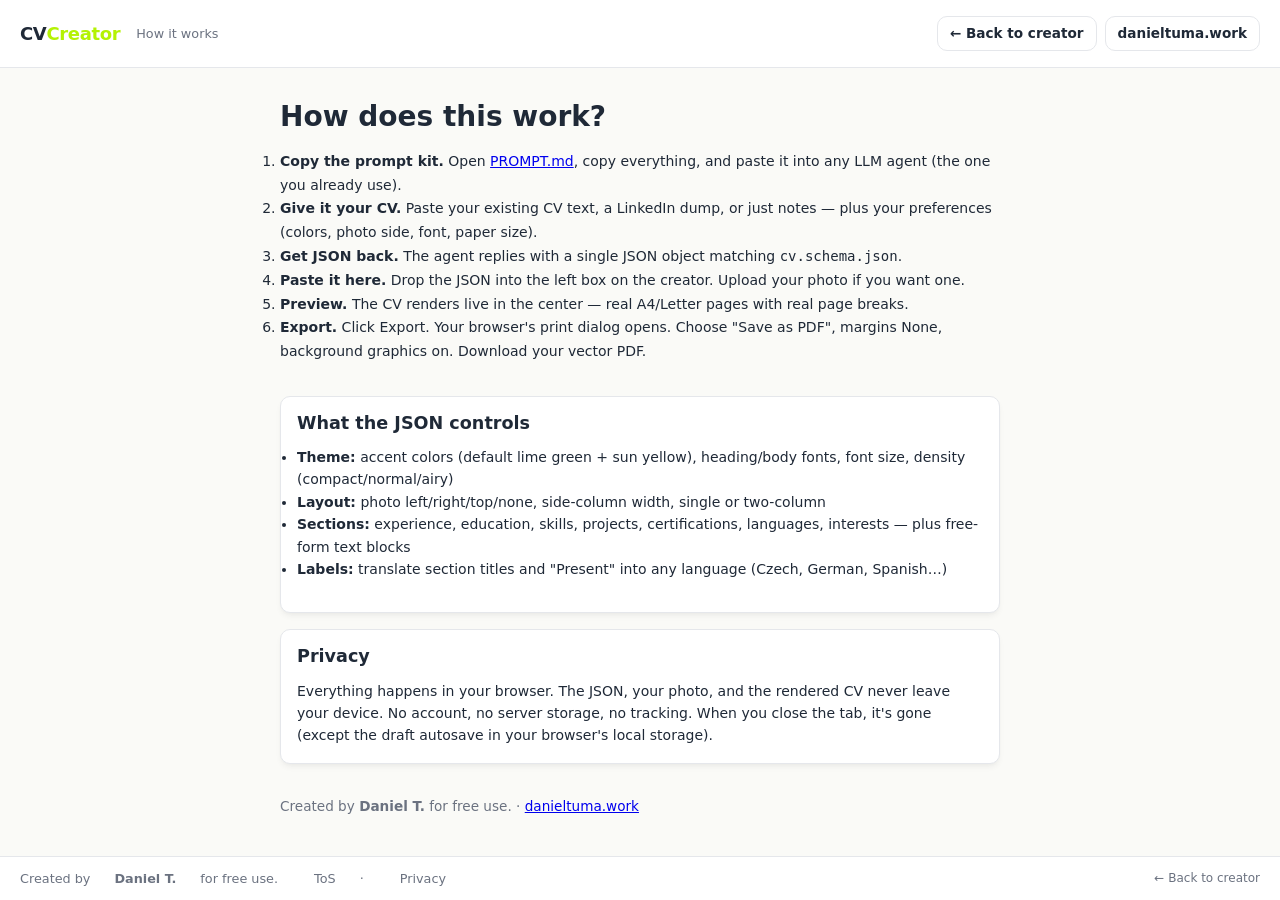
==== public/how.html @ b2170eaf "Initial commit: CV Creator static app - cv.schema.json + PROMPT.md (agent prompt kit) - 3 example CV" ====
<!DOCTYPE html>
<html lang="en">
<head>
  <meta charset="UTF-8">
  <meta name="viewport" content="width=device-width, initial-scale=1.0">
  <title>How does this work? — CV Creator</title>
  <link rel="stylesheet" href="css/base.css">
  <link rel="stylesheet" href="css/ui.css">
</head>
<body>

<div class="app">
  <header class="app-header">
    <div class="header-left">
      <div class="app-brand">CV<span class="accent">Creator</span></div>
      <div class="app-desc">How it works</div>
    </div>
    <div class="header-right">
      <a href="index.html" class="btn btn-ghost btn-sm">← Back to creator</a>
      <a href="https://danieltuma.work" class="btn btn-ghost btn-sm" target="_blank" rel="noopener">danieltuma.work</a>
    </div>
  </header>

  <div class="app-main" style="padding: 2rem;">
    <div style="max-width:720px;margin:0 auto;">
      <h1 style="font-family:var(--cv-font-heading);font-size:1.75rem;margin-bottom:1rem;color:var(--cv-text);">How does this work?</h1>

      <ol style="line-height:1.7;color:var(--app-text);margin-bottom:2rem;">
        <li><strong>Copy the prompt kit.</strong> Open <a href="PROMPT.md" target="_blank">PROMPT.md</a>, copy everything, and paste it into any LLM agent (the one you already use).</li>
        <li><strong>Give it your CV.</strong> Paste your existing CV text, a LinkedIn dump, or just notes — plus your preferences (colors, photo side, font, paper size).</li>
        <li><strong>Get JSON back.</strong> The agent replies with a single JSON object matching <code>cv.schema.json</code>.</li>
        <li><strong>Paste it here.</strong> Drop the JSON into the left box on the creator. Upload your photo if you want one.</li>
        <li><strong>Preview.</strong> The CV renders live in the center — real A4/Letter pages with real page breaks.</li>
        <li><strong>Export.</strong> Click Export. Your browser's print dialog opens. Choose "Save as PDF", margins None, background graphics on. Download your vector PDF.</li>
      </ol>

      <div class="card">
        <h2 style="font-family:var(--cv-font-heading);font-size:1.1rem;margin-bottom:0.75rem;color:var(--cv-text);">What the JSON controls</h2>
        <ul style="line-height:1.6;color:var(--app-text);margin-bottom:1rem;">
          <li><strong>Theme:</strong> accent colors (default lime green + sun yellow), heading/body fonts, font size, density (compact/normal/airy)</li>
          <li><strong>Layout:</strong> photo left/right/top/none, side-column width, single or two-column</li>
          <li><strong>Sections:</strong> experience, education, skills, projects, certifications, languages, interests — plus free-form text blocks</li>
          <li><strong>Labels:</strong> translate section titles and "Present" into any language (Czech, German, Spanish…)</li>
        </ul>
      </div>

      <div class="card">
        <h2 style="font-family:var(--cv-font-heading);font-size:1.1rem;margin-bottom:0.75rem;color:var(--cv-text);">Privacy</h2>
        <p style="color:var(--app-text);line-height:1.6;">Everything happens in your browser. The JSON, your photo, and the rendered CV never leave your device. No account, no server storage, no tracking. When you close the tab, it's gone (except the draft autosave in your browser's local storage).</p>
      </div>

      <p style="margin-top:2rem;color:var(--app-muted);font-size:0.85rem;">
        Created by <strong>Daniel T.</strong> for free use. · <a href="https://danieltuma.work" target="_blank" rel="noopener">danieltuma.work</a>
      </p>
    </div>
  </div>

  <footer class="app-footer">
    <div class="footer-left">
      Created by <strong>Daniel T.</strong> for free use.
      <a href="tos.html">ToS</a> · <a href="privacy.html">Privacy</a>
    </div>
    <div class="footer-credit">
      <a href="index.html" style="color:var(--app-muted);text-decoration:none;">← Back to creator</a>
    </div>
  </footer>
</div>

</body>
</html>
---- public/css/base.css ----
/* ==========================================================================
   CV Creator — base.css
   Design system variables, reset, fonts, utilities
   ========================================================================== */

/* --- CSS custom properties (theme defaults, overridden by JS) --- */
:root {
  --cv-paper: A4;
  --cv-accent: #B4F204;
  --cv-accent2: #FFD60A;
  --cv-text: #1F2937;
  --cv-muted: #6B7280;
  --cv-panel: #FFFFFF;
  --cv-rule: #E5E7EB;
  --cv-page: #FAFAF7;
  --cv-font-heading: 'Inter', system-ui, sans-serif;
  --cv-font-body: 'Inter', system-ui, sans-serif;
  --cv-heading-weight: 600;
  --cv-font-size: 10.2pt;
  --cv-density: normal;
  --cv-photo: left;
  --cv-columns: 30;
  --cv-side-style: panel;
  --cv-section-style: rule;
  --cv-skills: bar;
  --cv-photo-shape: circle;
  --cv-page-numbers: true;

  --app-bg: #FAFAF7;
  --app-surface: #FFFFFF;
  --app-border: #E5E7EB;
  --app-text: #1F2937;
  --app-muted: #6B7280;
  --app-shadow: 0 4px 6px -1px rgb(0 0 0 / 0.05), 0 2px 4px -2px rgb(0 0 0 / 0.03);
  --radius-sm: 6px;
  --radius-md: 10px;
  --radius-lg: 16px;
}

* { box-sizing: border-box; margin: 0; padding: 0; }

html { height: 100%; }
body {
  height: 100%;
  font-family: var(--cv-font-body);
  font-size: 14px;
  color: var(--app-text);
  background: var(--app-bg);
  line-height: 1.5;
  -webkit-font-smoothing: antialiased;
}

/* --- Font loading --- */
@font-face {
  font-family: 'Inter';
  src: url('../fonts/Inter-Regular.woff2') format('woff2');
  font-weight: 400;
  font-style: normal;
  font-display: swap;
}
@font-face {
  font-family: 'Inter';
  src: url('../fonts/Inter-Medium.woff2') format('woff2');
  font-weight: 500;
  font-style: normal;
  font-display: swap;
}
@font-face {
  font-family: 'Inter';
  src: url('../fonts/Inter-SemiBold.woff2') format('woff2');
  font-weight: 600;
  font-style: normal;
  font-display: swap;
}
@font-face {
  font-family: 'Inter';
  src: url('../fonts/Inter-Bold.woff2') format('woff2');
  font-weight: 700;
  font-style: normal;
  font-display: swap;
}

/* Fallback to Google Fonts if local files missing */
@import url('https://fonts.googleapis.com/css2?family=Inter:wght@400;500;600;700&family=Fraunces:opsz,wght@9..144,400;9..144,600;9..144,700&family=EB+Garamond:ital,wght@0,400;0,700;1,400&family=JetBrains+Mono:wght@400;500&family=Space+Grotesk:wght@400;600&family=Source+Serif+Pro:wght@400;600;700&display=swap');

/* --- Layout shell --- */
.app {
  display: flex;
  flex-direction: column;
  height: 100vh;
  overflow: hidden;
}

.app-header {
  background: var(--app-surface);
  border-bottom: 1px solid var(--app-border);
  padding: 1rem 1.25rem;
  display: flex;
  align-items: center;
  justify-content: space-between;
  gap: 1rem;
  flex-shrink: 0;
}

.app-main {
  flex: 1;
  overflow: hidden;
  display: flex;
}

.app-sidebar {
  width: 380px;
  background: var(--app-surface);
  border-right: 1px solid var(--app-border);
  overflow-y: auto;
  padding: 1.25rem;
  flex-shrink: 0;
}

.app-preview {
  flex: 1;
  background: #FFFFFF;
  overflow: auto;
  position: relative;
  padding: 1rem;
}

.app-footer {
  background: var(--app-surface);
  border-top: 1px solid var(--app-border);
  padding: 0.75rem 1.25rem;
  font-size: 0.85rem;
  color: var(--app-muted);
  display: flex;
  flex-wrap: wrap;
  gap: 1rem;
  justify-content: space-between;
  align-items: center;
  flex-shrink: 0;
}

/* --- Typography --- */
h1, h2, h3, h4 {
  font-family: var(--cv-font-heading);
  font-weight: var(--cv-heading-weight);
  color: var(--cv-text);
  line-height: 1.2;
}

.app-brand { font-size: 1.125rem; font-weight: 700; letter-spacing: -0.02em; }
.app-brand .accent { color: var(--cv-accent); }

.section-title {
  font-size: 0.875rem;
  font-weight: 600;
  text-transform: uppercase;
  letter-spacing: 0.08em;
  color: var(--app-muted);
  margin-bottom: 0.75rem;
}

/* --- Buttons --- */
.btn {
  display: inline-flex;
  align-items: center;
  justify-content: center;
  gap: 0.5rem;
  padding: 0.625rem 1rem;
  font-size: 0.9rem;
  font-weight: 600;
  border: none;
  border-radius: var(--radius-md);
  cursor: pointer;
  transition: all 0.2s ease;
  text-decoration: none;
}

.btn-primary {
  background: linear-gradient(135deg, var(--cv-accent), var(--cv-accent2));
  color: #141414;
  box-shadow: 0 4px 14px 0 rgb(180 242 4 / 0.35);
}
.btn-primary:hover {
  transform: translateY(-1px);
  box-shadow: 0 6px 20px 0 rgb(180 242 4 / 0.45);
}
.btn-primary:active { transform: translateY(0); }

.btn-ghost {
  background: transparent;
  color: var(--app-text);
  border: 1px solid var(--app-border);
}
.btn-ghost:hover { background: #F3F4F6; }

.btn-sm { padding: 0.4rem 0.75rem; font-size: 0.85rem; }

/* --- Form controls --- */
label { font-size: 0.85rem; font-weight: 600; color: var(--app-muted); display: block; margin-bottom: 0.4rem; }
input, select, textarea {
  width: 100%;
  padding: 0.55rem 0.75rem;
  font-size: 0.9rem;
  border: 1px solid var(--app-border);
  border-radius: var(--radius-sm);
  background: #FFFFFF;
  color: var(--app-text);
  font-family: inherit;
}
input:focus, select:focus, textarea:focus {
  outline: none;
  border-color: var(--cv-accent);
  ring-color: var(--cv-accent);
}
textarea { resize: vertical; min-height: 120px; font-family: ui-monospace, SFMono-Regular, Menlo, monospace; }

.form-row { display: grid; gap: 0.75rem; grid-template-columns: 1fr; }
@media (min-width: 640px) { .form-row { grid-template-columns: 1fr 1fr; } }

.field-group { margin-bottom: 0.875rem; }
.field-group.full { grid-column: 1 / -1; }

/* --- Badge / status --- */
.badge {
  display: inline-flex;
  align-items: center;
  padding: 0.15rem 0.5rem;
  font-size: 0.75rem;
  font-weight: 600;
  border-radius: 999px;
  background: #F3F4F6;
  color: var(--app-muted);
}
.badge.ok { background: #DCFCE7; color: #15803d; }
.badge.bad { background: #FEE2E2; color: #B91C1C; }

/* --- Card --- */
.card {
  background: var(--app-surface);
  border: 1px solid var(--app-border);
  border-radius: var(--radius-md);
  padding: 1rem;
  margin-bottom: 1rem;
  box-shadow: var(--app-shadow);
}

/* --- Link list --- */
.link-list { list-style: none; display: flex; flex-wrap: wrap; gap: 0.5rem; }
.link-list a {
  font-size: 0.85rem;
  color: var(--app-muted);
  text-decoration: none;
  padding: 0.25rem 0.5rem;
  border-radius: var(--radius-sm);
}
.link-list a:hover { color: var(--cv-accent); background: #F3F4F6; }

/* --- Hidden --- */
.hidden { display: none !important; }

/* --- Animations --- */
@keyframes confetti-burst {
  0% { transform: translateY(0) scale(1); opacity: 1; }
  100% { transform: translateY(120vh) rotate(720deg) scale(0); opacity: 0; }
}

.confetti-piece {
  position: absolute;
  width: 8px; height: 8px;
  pointer-events: none;
  z-index: 9999;
  animation: confetti-burst 1.2s ease-out forwards;
}

/* --- Responsive --- */
@media (max-width: 900px) {
  .app-main { flex-direction: column; }
  .app-sidebar { width: 100%; max-height: 45vh; border-right: none; border-bottom: 1px solid var(--app-border); }
}
---- public/css/ui.css ----
/* ==========================================================================
   CV Creator — ui.css
   App shell components: header, paste box, drop zone, preview controls, footer
   ========================================================================== */

.app-header {
  display: flex;
  align-items: center;
  justify-content: space-between;
  gap: 1rem;
  padding: 1rem 1.25rem;
  background: var(--app-surface);
  border-bottom: 1px solid var(--app-border);
  flex-wrap: wrap;
}

.header-left { display: flex; align-items: center; gap: 1rem; flex: 1; min-width: 200px; }
.header-center { display: flex; align-items: center; gap: 0.75rem; flex: 1; min-width: 200px; }
.header-right { display: flex; align-items: center; gap: 0.5rem; flex-shrink: 0; }

.app-brand { font-size: 1.125rem; font-weight: 700; letter-spacing: -0.02em; }
.app-brand .accent { color: var(--cv-accent); }

.app-desc { font-size: 0.8rem; color: var(--app-muted); }

.theme-toggle {
  background: #F3F4F6;
  border: 1px solid var(--app-border);
  color: var(--app-text);
  padding: 0.5rem 0.75rem;
  border-radius: var(--radius-md);
  font-size: 0.9rem;
  cursor: pointer;
  display: flex;
  align-items: center;
  gap: 0.5rem;
}
.theme-toggle:hover { background: #E5E7EB; }

.app-sidebar {
  width: 380px;
  background: var(--app-surface);
  border-right: 1px solid var(--app-border);
  overflow-y: auto;
  padding: 1.25rem;
  display: flex;
  flex-direction: column;
  gap: 1rem;
}

.app-preview {
  flex: 1;
  background: #FFFFFF;
  overflow: auto;
  position: relative;
}

.preview-wrap {
  padding: 1.5rem;
  min-height: 100%;
  display: flex;
  flex-direction: column;
  align-items: center;
}

.preview-canvas {
  background: var(--cv-page);
  border: 1px solid var(--app-border);
  box-shadow: var(--app-shadow);
  border-radius: var(--radius-lg);
  overflow: hidden;
  max-width: 100%;
}

.preview-zoom {
  margin-top: 0.75rem;
  font-size: 0.85rem;
  color: var(--app-muted);
  display: flex;
  align-items: center;
  gap: 0.5rem;
}
.preview-zoom input { width: 100px; }

/* JSON editor */
.json-editor {
  background: #0F172A;
  border: 1px solid #1E293B;
  border-radius: var(--radius-md);
  overflow: hidden;
  margin-bottom: 0.5rem;
}
.json-editor textarea {
  width: 100%;
  height: 320px;
  background: #0F172A;
  color: #22D3EE;
  border: none;
  padding: 0.875rem;
  font-family: 'JetBrains Mono', ui-monospace, SFMono-Regular, Menlo, monospace;
  font-size: 0.85rem;
  line-height: 1.5;
  resize: vertical;
}
.json-editor textarea:focus { outline: none; }

.editor-actions { display: flex; gap: 0.5rem; margin-bottom: 0.5rem; }

.validation { margin-top: 0.25rem; font-size: 0.8rem; min-height: 1.2em; }
.validation.ok { color: #15803d; }
.validation.bad { color: #DC2626; }

/* Drop zone */
.drop-zone {
  border: 2px dashed var(--app-border);
  border-radius: var(--radius-md);
  padding: 1.5rem;
  text-align: center;
  background: #F9FAFB;
  cursor: pointer;
  transition: all 0.2s ease;
}
.drop-zone:hover { border-color: var(--cv-accent); background: #F0FDF4; }
.drop-zone.drag-over { border-color: var(--cv-accent); background: #DCFCE7; transform: scale(1.02); }
.drop-zone p { font-size: 0.85rem; color: var(--app-muted); margin-bottom: 0.5rem; }
.drop-zone small { font-size: 0.75rem; color: var(--app-muted); }

.asset-list { margin-top: 0.5rem; }
.asset-item {
  display: flex;
  align-items: center;
  gap: 0.5rem;
  padding: 0.5rem;
  background: #F3F4F6;
  border-radius: var(--radius-sm);
  font-size: 0.85rem;
  margin-bottom: 0.4rem;
}
.asset-item img { width: 28px; height: 28px; border-radius: 4px; object-fit: cover; }
.asset-item .asset-name { flex: 1; overflow: hidden; text-overflow: ellipsis; white-space: nowrap; color: var(--app-text); }
.asset-item .asset-remove {
  background: transparent;
  border: none;
  color: var(--app-muted);
  cursor: pointer;
  padding: 0.2rem;
}
.asset-item .asset-remove:hover { color: #DC2626; }

/* Example chips */
.example-chips { display: flex; flex-wrap: wrap; gap: 0.4rem; }
.example-chip {
  font-size: 0.8rem;
  padding: 0.35rem 0.6rem;
  background: #F3F4F6;
  border: 1px solid var(--app-border);
  border-radius: var(--radius-sm);
  color: var(--app-text);
  cursor: pointer;
}
.example-chip:hover { background: var(--cv-accent); color: #141414; border-color: var(--cv-accent); }

/* Theme tweaks panel */
.theme-group { margin-bottom: 0.875rem; }
.theme-group label { font-size: 0.8rem; text-transform: uppercase; letter-spacing: 0.05em; color: var(--app-muted); margin-bottom: 0.4rem; }
.color-pick {
  display: flex;
  gap: 0.5rem;
  flex-wrap: wrap;
}
.color-swatch {
  width: 28px; height: 28px;
  border-radius: 50%;
  border: 2px solid #FFFFFF;
  box-shadow: 0 1px 2px rgb(0 0 0 / 0.1);
  cursor: pointer;
}
.color-swatch.active { border-color: var(--app-text); transform: scale(1.1); }

.photo-options {
  display: flex;
  gap: 0.4rem;
  flex-wrap: wrap;
}
.photo-btn {
  padding: 0.45rem 0.75rem;
  font-size: 0.8rem;
  border: 1px solid var(--app-border);
  background: #FFFFFF;
  border-radius: var(--radius-sm);
  cursor: pointer;
  color: var(--app-text);
}
.photo-btn.active {
  background: var(--cv-accent);
  color: #141414;
  border-color: var(--cv-accent);
}

.density-select, .font-select {
  width: 100%;
  padding: 0.5rem;
  font-size: 0.85rem;
  border: 1px solid var(--app-border);
  border-radius: var(--radius-sm);
  background: #FFFFFF;
}

/* App footer */
.app-footer {
  background: var(--app-surface);
  border-top: 1px solid var(--app-border);
  padding: 0.75rem 1.25rem;
  font-size: 0.8rem;
  color: var(--app-muted);
  display: flex;
  flex-wrap: wrap;
  gap: 1rem;
  justify-content: space-between;
  align-items: center;
}

.footer-left { display: flex; gap: 1.5rem; font-size: 0.8rem; }
.footer-left a { color: var(--app-muted); text-decoration: none; margin-left: 0.75rem; }
.footer-left a:hover { color: var(--cv-accent); text-decoration: underline; }
.footer-credit { font-size: 0.75rem; color: var(--app-muted); }

/* Responsive */
@media (max-width: 900px) {
  .app-main { flex-direction: column; }
  .app-sidebar { width: 100%; max-height: 40vh; border-right: none; border-bottom: 1px solid var(--app-border); }
  .header-left, .header-center { min-width: 100%; justify-content: space-between; }
  .app-header { flex-direction: column; align-items: stretch; gap: 0.75rem; }
}
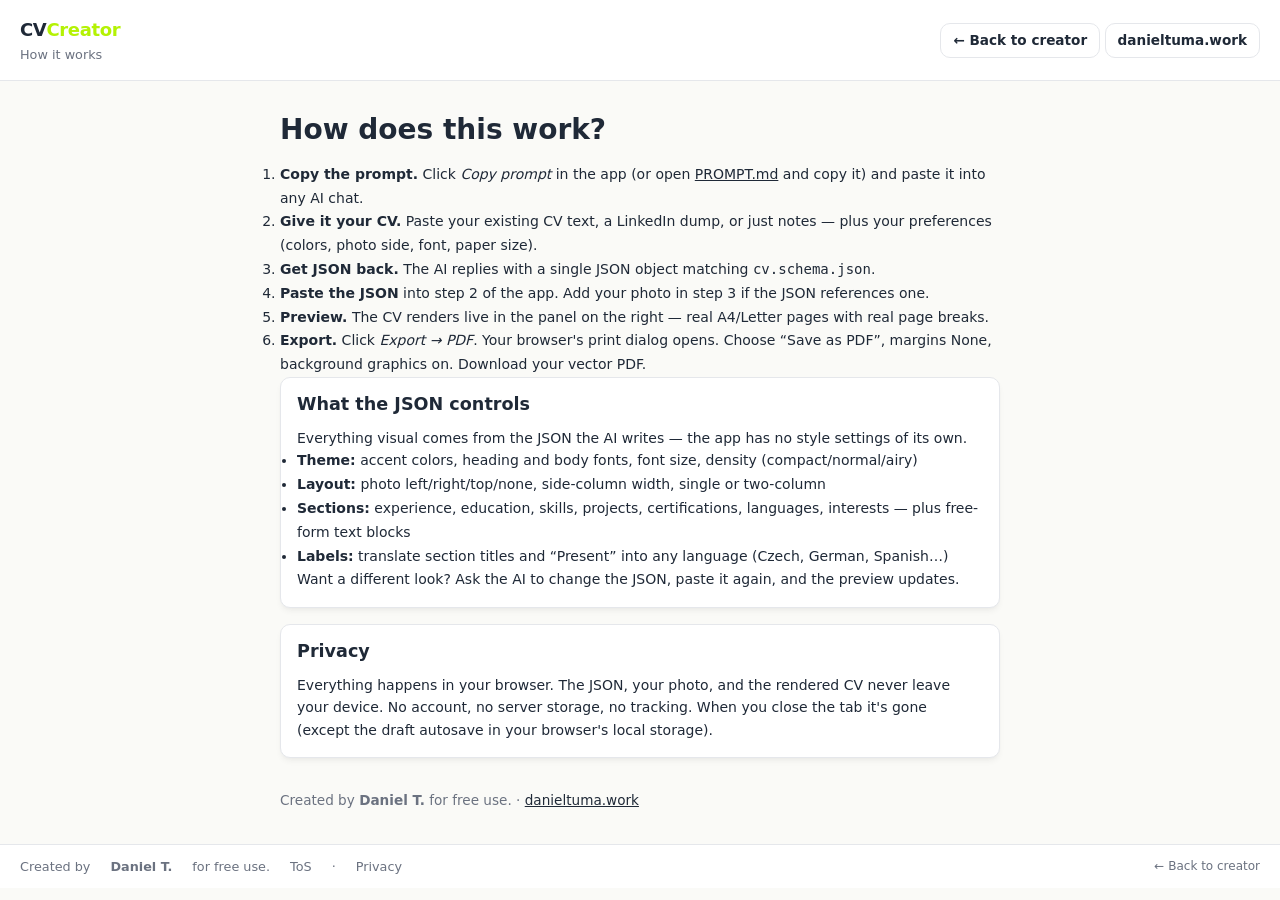
==== commit f384364f: "Left-panel input flow, right preview, working uploads - Panel + preview wrapped in a real flex row; " ====
--- a/public/how.html
+++ b/public/how.html
@@ -7,7 +7,7 @@
   <link rel="stylesheet" href="css/base.css">
   <link rel="stylesheet" href="css/ui.css">
 </head>
-<body>
+<body class="doc-page">
 
 <div class="app">
   <header class="app-header">
@@ -21,32 +21,34 @@
     </div>
   </header>
 
-  <div class="app-main" style="padding: 2rem;">
-    <div style="max-width:720px;margin:0 auto;">
-      <h1 style="font-family:var(--cv-font-heading);font-size:1.75rem;margin-bottom:1rem;color:var(--cv-text);">How does this work?</h1>
+  <div class="app-main">
+    <div class="doc-content">
+      <h1>How does this work?</h1>
 
-      <ol style="line-height:1.7;color:var(--app-text);margin-bottom:2rem;">
-        <li><strong>Copy the prompt kit.</strong> Open <a href="PROMPT.md" target="_blank">PROMPT.md</a>, copy everything, and paste it into any LLM agent (the one you already use).</li>
+      <ol>
+        <li><strong>Copy the prompt.</strong> Click <em>Copy prompt</em> in the app (or open <a href="PROMPT.md" target="_blank">PROMPT.md</a> and copy it) and paste it into any AI chat.</li>
         <li><strong>Give it your CV.</strong> Paste your existing CV text, a LinkedIn dump, or just notes — plus your preferences (colors, photo side, font, paper size).</li>
-        <li><strong>Get JSON back.</strong> The agent replies with a single JSON object matching <code>cv.schema.json</code>.</li>
-        <li><strong>Paste it here.</strong> Drop the JSON into the left box on the creator. Upload your photo if you want one.</li>
-        <li><strong>Preview.</strong> The CV renders live in the center — real A4/Letter pages with real page breaks.</li>
-        <li><strong>Export.</strong> Click Export. Your browser's print dialog opens. Choose "Save as PDF", margins None, background graphics on. Download your vector PDF.</li>
+        <li><strong>Get JSON back.</strong> The AI replies with a single JSON object matching <code>cv.schema.json</code>.</li>
+        <li><strong>Paste the JSON</strong> into step 2 of the app. Add your photo in step 3 if the JSON references one.</li>
+        <li><strong>Preview.</strong> The CV renders live in the panel on the right — real A4/Letter pages with real page breaks.</li>
+        <li><strong>Export.</strong> Click <em>Export → PDF</em>. Your browser's print dialog opens. Choose “Save as PDF”, margins None, background graphics on. Download your vector PDF.</li>
       </ol>
 
       <div class="card">
-        <h2 style="font-family:var(--cv-font-heading);font-size:1.1rem;margin-bottom:0.75rem;color:var(--cv-text);">What the JSON controls</h2>
-        <ul style="line-height:1.6;color:var(--app-text);margin-bottom:1rem;">
-          <li><strong>Theme:</strong> accent colors (default lime green + sun yellow), heading/body fonts, font size, density (compact/normal/airy)</li>
+        <h2>What the JSON controls</h2>
+        <p>Everything visual comes from the JSON the AI writes — the app has no style settings of its own.</p>
+        <ul>
+          <li><strong>Theme:</strong> accent colors, heading and body fonts, font size, density (compact/normal/airy)</li>
           <li><strong>Layout:</strong> photo left/right/top/none, side-column width, single or two-column</li>
           <li><strong>Sections:</strong> experience, education, skills, projects, certifications, languages, interests — plus free-form text blocks</li>
-          <li><strong>Labels:</strong> translate section titles and "Present" into any language (Czech, German, Spanish…)</li>
+          <li><strong>Labels:</strong> translate section titles and “Present” into any language (Czech, German, Spanish…)</li>
         </ul>
+        <p>Want a different look? Ask the AI to change the JSON, paste it again, and the preview updates.</p>
       </div>
 
       <div class="card">
-        <h2 style="font-family:var(--cv-font-heading);font-size:1.1rem;margin-bottom:0.75rem;color:var(--cv-text);">Privacy</h2>
-        <p style="color:var(--app-text);line-height:1.6;">Everything happens in your browser. The JSON, your photo, and the rendered CV never leave your device. No account, no server storage, no tracking. When you close the tab, it's gone (except the draft autosave in your browser's local storage).</p>
+        <h2>Privacy</h2>
+        <p>Everything happens in your browser. The JSON, your photo, and the rendered CV never leave your device. No account, no server storage, no tracking. When you close the tab it's gone (except the draft autosave in your browser's local storage).</p>
       </div>
 
       <p style="margin-top:2rem;color:var(--app-muted);font-size:0.85rem;">
--- a/public/css/base.css
+++ b/public/css/base.css
@@ -258,20 +258,6 @@
 /* --- Hidden --- */
 .hidden { display: none !important; }
 
-/* --- Animations --- */
-@keyframes confetti-burst {
-  0% { transform: translateY(0) scale(1); opacity: 1; }
-  100% { transform: translateY(120vh) rotate(720deg) scale(0); opacity: 0; }
-}
-
-.confetti-piece {
-  position: absolute;
-  width: 8px; height: 8px;
-  pointer-events: none;
-  z-index: 9999;
-  animation: confetti-burst 1.2s ease-out forwards;
-}
-
 /* --- Responsive --- */
 @media (max-width: 900px) {
   .app-main { flex-direction: column; }
--- a/public/css/ui.css
+++ b/public/css/ui.css
@@ -1,88 +1,118 @@
 /* ==========================================================================
    CV Creator — ui.css
-   App shell components: header, paste box, drop zone, preview controls, footer
+   App shell: left input panel (copy / paste / photo / export), right preview.
    ========================================================================== */
 
-.app-header {
-  display: flex;
-  align-items: center;
-  justify-content: space-between;
-  gap: 1rem;
-  padding: 1rem 1.25rem;
-  background: var(--app-surface);
-  border-bottom: 1px solid var(--app-border);
-  flex-wrap: wrap;
-}
-
-.header-left { display: flex; align-items: center; gap: 1rem; flex: 1; min-width: 200px; }
-.header-center { display: flex; align-items: center; gap: 0.75rem; flex: 1; min-width: 200px; }
-.header-right { display: flex; align-items: center; gap: 0.5rem; flex-shrink: 0; }
-
-.app-brand { font-size: 1.125rem; font-weight: 700; letter-spacing: -0.02em; }
-.app-brand .accent { color: var(--cv-accent); }
-
-.app-desc { font-size: 0.8rem; color: var(--app-muted); }
-
-.theme-toggle {
-  background: #F3F4F6;
-  border: 1px solid var(--app-border);
-  color: var(--app-text);
-  padding: 0.5rem 0.75rem;
-  border-radius: var(--radius-md);
-  font-size: 0.9rem;
-  cursor: pointer;
-  display: flex;
-  align-items: center;
-  gap: 0.5rem;
-}
-.theme-toggle:hover { background: #E5E7EB; }
-
-.app-sidebar {
-  width: 380px;
+/* --- Shell ---
+   .app        column: [main row] + [footer]
+   .app-main   row:    [panel] | [preview]                                */
+.app {
+  display: flex;
+  flex-direction: column;
+  height: 100vh;
+  overflow: hidden;
+}
+
+.app-main {
+  flex: 1;
+  min-height: 0;
+  display: flex;
+  overflow: hidden;
+}
+
+.app-panel {
+  width: 420px;
   background: var(--app-surface);
   border-right: 1px solid var(--app-border);
   overflow-y: auto;
   padding: 1.25rem;
-  display: flex;
-  flex-direction: column;
-  gap: 1rem;
+  flex-shrink: 0;
+  display: flex;
+  flex-direction: column;
 }
 
 .app-preview {
   flex: 1;
+  min-width: 0;
   background: #FFFFFF;
   overflow: auto;
-  position: relative;
-}
-
-.preview-wrap {
+  display: flex;
+  flex-direction: column;
+}
+
+.preview-header {
+  background: #FAFAF7;
+  border-bottom: 1px solid var(--app-border);
+  padding: 0.75rem 1.25rem;
+  display: flex;
+  align-items: center;
+  justify-content: space-between;
+  gap: 1rem;
+  flex-shrink: 0;
+}
+
+.preview-label {
+  font-size: 0.875rem;
+  font-weight: 600;
+  text-transform: uppercase;
+  letter-spacing: 0.08em;
+  color: var(--app-muted);
+}
+
+.preview-canvas {
+  flex: 1;
+  overflow: auto;
   padding: 1.5rem;
-  min-height: 100%;
-  display: flex;
-  flex-direction: column;
-  align-items: center;
-}
-
-.preview-canvas {
-  background: var(--cv-page);
-  border: 1px solid var(--app-border);
-  box-shadow: var(--app-shadow);
-  border-radius: var(--radius-lg);
-  overflow: hidden;
-  max-width: 100%;
-}
-
-.preview-zoom {
-  margin-top: 0.75rem;
-  font-size: 0.85rem;
-  color: var(--app-muted);
-  display: flex;
-  align-items: center;
-  gap: 0.5rem;
-}
-.preview-zoom input { width: 100px; }
-
-/* JSON editor */
+  display: flex;
+  flex-direction: column;
+  align-items: center;
+}
+
+/* --- Panel header --- */
+.panel-header { margin-bottom: 1.25rem; }
+.app-brand { font-size: 1.125rem; font-weight: 700; letter-spacing: -0.02em; }
+.app-brand .accent { color: var(--cv-accent); }
+.app-desc { font-size: 0.8rem; color: var(--app-muted); margin-top: 0.125rem; }
+
+/* --- Steps --- */
+.step { margin-bottom: 1.25rem; }
+.step:last-child { margin-bottom: 0; }
+.step-title {
+  font-size: 0.875rem;
+  font-weight: 600;
+  text-transform: uppercase;
+  letter-spacing: 0.08em;
+  color: var(--app-muted);
+  margin-bottom: 0.5rem;
+}
+
+.btn-block { width: 100%; }
+
+.step-hint {
+  font-size: 0.75rem;
+  color: var(--app-muted);
+  margin-top: 0.35rem;
+  line-height: 1.5;
+}
+
+/* Inline "How does it work?" link — deliberately not a button */
+.how-link {
+  color: var(--app-text);
+  font-weight: 600;
+  text-decoration: underline;
+  text-underline-offset: 2px;
+}
+.how-link:hover { color: var(--app-muted); }
+
+/* --- Export step --- */
+.export-step { margin-top: 0.25rem; }
+.export-step .btn-lg {
+  width: 100%;
+  padding: 0.875rem 1rem;
+  font-size: 1rem;
+}
+
+/* --- JSON editor --- */
 .json-editor {
   background: #0F172A;
   border: 1px solid #1E293B;
@@ -92,7 +122,7 @@
 }
 .json-editor textarea {
   width: 100%;
-  height: 320px;
+  height: 220px;
   background: #0F172A;
   color: #22D3EE;
   border: none;
@@ -104,28 +134,44 @@
 }
 .json-editor textarea:focus { outline: none; }
 
-.editor-actions { display: flex; gap: 0.5rem; margin-bottom: 0.5rem; }
-
-.validation { margin-top: 0.25rem; font-size: 0.8rem; min-height: 1.2em; }
+/* --- Status line (single source of truth for JSON state) --- */
+.validation { font-size: 0.8rem; min-height: 1.2em; line-height: 1.45; }
 .validation.ok { color: #15803d; }
 .validation.bad { color: #DC2626; }
 
-/* Drop zone */
+/* --- Editor actions --- */
+.editor-actions { display: flex; gap: 0.5rem; margin-bottom: 0.5rem; }
+
+/* --- Drop zone --- */
 .drop-zone {
   border: 2px dashed var(--app-border);
   border-radius: var(--radius-md);
-  padding: 1.5rem;
+  padding: 1.25rem;
   text-align: center;
   background: #F9FAFB;
   cursor: pointer;
-  transition: all 0.2s ease;
+  transition: border-color 0.2s ease, background 0.2s ease;
 }
 .drop-zone:hover { border-color: var(--cv-accent); background: #F0FDF4; }
-.drop-zone.drag-over { border-color: var(--cv-accent); background: #DCFCE7; transform: scale(1.02); }
-.drop-zone p { font-size: 0.85rem; color: var(--app-muted); margin-bottom: 0.5rem; }
+.drop-zone.drag-over { border-color: var(--cv-accent); background: #DCFCE7; }
+.drop-zone p { font-size: 0.85rem; color: var(--app-muted); margin-bottom: 0.25rem; }
 .drop-zone small { font-size: 0.75rem; color: var(--app-muted); }
 
+/* --- Asset status (missing-file notice, only shown when something is missing) --- */
+.asset-status { font-size: 0.8rem; line-height: 1.45; }
+.asset-status:not(:empty) {
+  margin-top: 0.5rem;
+  padding: 0.5rem 0.75rem;
+  background: #FEF3C7;
+  border: 1px solid #FCD34D;
+  border-radius: var(--radius-sm);
+  color: #92400E;
+}
+.asset-status strong { color: #78350F; }
+
+/* --- Asset list --- */
 .asset-list { margin-top: 0.5rem; }
+.asset-list:empty { margin-top: 0; }
 .asset-item {
   display: flex;
   align-items: center;
@@ -136,77 +182,49 @@
   font-size: 0.85rem;
   margin-bottom: 0.4rem;
 }
+.asset-item.matched { background: #DCFCE7; }
 .asset-item img { width: 28px; height: 28px; border-radius: 4px; object-fit: cover; }
+.asset-file-icon {
+  width: 28px; height: 28px;
+  border-radius: 4px;
+  background: #E5E7EB;
+  display: flex; align-items: center; justify-content: center;
+  font-size: 10px; color: #6B7280;
+  flex-shrink: 0;
+}
 .asset-item .asset-name { flex: 1; overflow: hidden; text-overflow: ellipsis; white-space: nowrap; color: var(--app-text); }
+.asset-badge {
+  flex-shrink: 0;
+  font-size: 0.65rem;
+  font-weight: 600;
+  text-transform: uppercase;
+  letter-spacing: 0.04em;
+  color: #15803d;
+  background: #FFFFFF;
+  border: 1px solid #86EFAC;
+  border-radius: 999px;
+  padding: 0.1rem 0.45rem;
+  white-space: nowrap;
+}
 .asset-item .asset-remove {
   background: transparent;
   border: none;
   color: var(--app-muted);
   cursor: pointer;
   padding: 0.2rem;
+  font-size: 1rem;
+  line-height: 1;
+  flex-shrink: 0;
 }
 .asset-item .asset-remove:hover { color: #DC2626; }
 
-/* Example chips */
-.example-chips { display: flex; flex-wrap: wrap; gap: 0.4rem; }
-.example-chip {
-  font-size: 0.8rem;
-  padding: 0.35rem 0.6rem;
-  background: #F3F4F6;
-  border: 1px solid var(--app-border);
-  border-radius: var(--radius-sm);
-  color: var(--app-text);
-  cursor: pointer;
-}
-.example-chip:hover { background: var(--cv-accent); color: #141414; border-color: var(--cv-accent); }
-
-/* Theme tweaks panel */
-.theme-group { margin-bottom: 0.875rem; }
-.theme-group label { font-size: 0.8rem; text-transform: uppercase; letter-spacing: 0.05em; color: var(--app-muted); margin-bottom: 0.4rem; }
-.color-pick {
-  display: flex;
-  gap: 0.5rem;
-  flex-wrap: wrap;
-}
-.color-swatch {
-  width: 28px; height: 28px;
-  border-radius: 50%;
-  border: 2px solid #FFFFFF;
-  box-shadow: 0 1px 2px rgb(0 0 0 / 0.1);
-  cursor: pointer;
-}
-.color-swatch.active { border-color: var(--app-text); transform: scale(1.1); }
-
-.photo-options {
-  display: flex;
-  gap: 0.4rem;
-  flex-wrap: wrap;
-}
-.photo-btn {
-  padding: 0.45rem 0.75rem;
-  font-size: 0.8rem;
-  border: 1px solid var(--app-border);
-  background: #FFFFFF;
-  border-radius: var(--radius-sm);
-  cursor: pointer;
-  color: var(--app-text);
-}
-.photo-btn.active {
-  background: var(--cv-accent);
-  color: #141414;
-  border-color: var(--cv-accent);
-}
-
-.density-select, .font-select {
-  width: 100%;
-  padding: 0.5rem;
-  font-size: 0.85rem;
-  border: 1px solid var(--app-border);
-  border-radius: var(--radius-sm);
-  background: #FFFFFF;
-}
-
-/* App footer */
+/* --- Panel footer --- */
+.panel-footer {
+  margin-top: auto;
+  padding-top: 1rem;
+}
+
+/* --- App footer --- */
 .app-footer {
   background: var(--app-surface);
   border-top: 1px solid var(--app-border);
@@ -218,17 +236,33 @@
   gap: 1rem;
   justify-content: space-between;
   align-items: center;
-}
-
-.footer-left { display: flex; gap: 1.5rem; font-size: 0.8rem; }
-.footer-left a { color: var(--app-muted); text-decoration: none; margin-left: 0.75rem; }
+  flex-shrink: 0;
+}
+.footer-left { display: flex; gap: 1.25rem; align-items: center; flex-wrap: wrap; }
+.footer-left a { color: var(--app-muted); text-decoration: none; }
 .footer-left a:hover { color: var(--cv-accent); text-decoration: underline; }
 .footer-credit { font-size: 0.75rem; color: var(--app-muted); }
 
-/* Responsive */
+/* --- Standalone doc pages (how / tos / privacy) ---
+   These reuse the shell markup but must scroll normally. */
+body.doc-page .app { height: auto; min-height: 100vh; overflow: visible; }
+body.doc-page .app-main { display: block; overflow: visible; flex: none; }
+body.doc-page .app-main { padding: 2rem 1.25rem; }
+.doc-content { max-width: 720px; margin: 0 auto; }
+.doc-content h1 { font-size: 1.75rem; margin-bottom: 1rem; color: var(--app-text); }
+.doc-content h2 { font-size: 1.1rem; margin-bottom: 0.75rem; color: var(--app-text); }
+.doc-content ol, .doc-content ul { line-height: 1.7; color: var(--app-text); }
+.doc-content p { color: var(--app-text); line-height: 1.6; }
+.doc-content a { color: var(--app-text); }
+
+/* --- Responsive --- */
 @media (max-width: 900px) {
   .app-main { flex-direction: column; }
-  .app-sidebar { width: 100%; max-height: 40vh; border-right: none; border-bottom: 1px solid var(--app-border); }
-  .header-left, .header-center { min-width: 100%; justify-content: space-between; }
-  .app-header { flex-direction: column; align-items: stretch; gap: 0.75rem; }
-}
+  .app-panel {
+    width: 100%;
+    max-height: 50vh;
+    border-right: none;
+    border-bottom: 1px solid var(--app-border);
+  }
+  .app-preview { min-height: 0; }
+}
